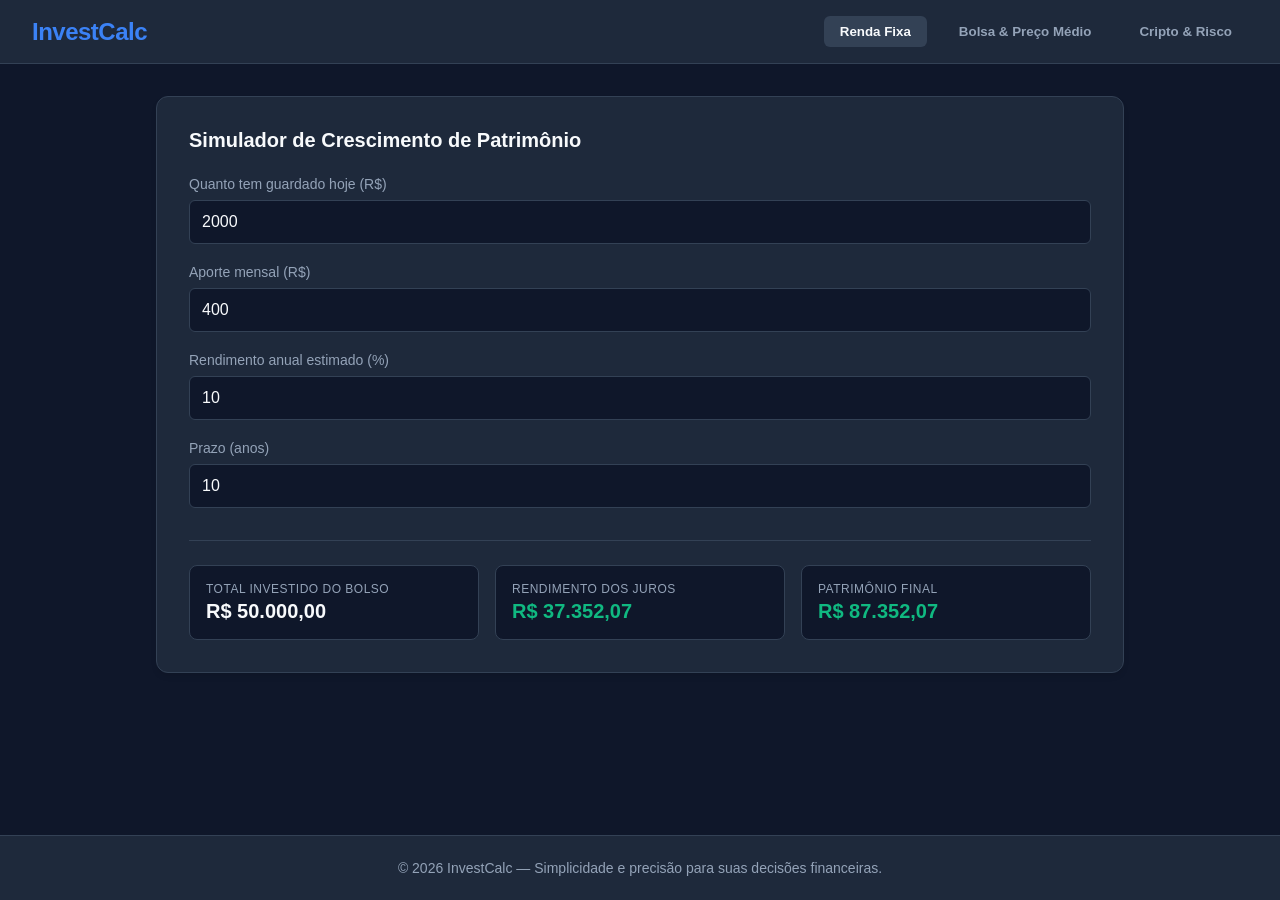
==== Index.html @ fbdaf6bd "Add initial HTML structure for InvestCalc" ====
<!DOCTYPE html>
<html lang="pt-BR">
<head>
    <meta charset="UTF-8">
    <meta name="viewport" content="width=device-width, initial-scale=1.0">
    <title>InvestCalc — Calculadoras para Investimentos, Bolsa e Cripto</title>
    <style>
        :root {
            --bg-color: #0f172a;
            --card-bg: #1e293b;
            --text-primary: #f8fafc;
            --text-secondary: #94a3b8;
            --accent: #3b82f6;
            --accent-hover: #2563eb;
            --success: #10b981;
            --border: #334155;
        }

        * {
            box-sizing: border-box;
            margin: 0;
            padding: 0;
            font-family: -apple-system, BlinkMacSystemFont, "Segoe UI", Roboto, Helvetica, Arial, sans-serif;
        }

        body {
            background-color: var(--bg-color);
            color: var(--text-primary);
            min-height: 100vh;
            display: flex;
            flex-direction: column;
        }

        header {
            background-color: var(--card-bg);
            border-bottom: 1px solid var(--border);
            padding: 1rem 2rem;
            display: flex;
            justify-content: space-between;
            align-items: center;
        }

        .logo {
            font-size: 1.5rem;
            font-weight: 700;
            color: var(--accent);
            letter-spacing: -0.5px;
        }

        nav {
            display: flex;
            gap: 1rem;
        }

        .tab-btn {
            background: transparent;
            border: none;
            color: var(--text-secondary);
            padding: 0.5rem 1rem;
            cursor: pointer;
            font-weight: 600;
            border-radius: 6px;
            transition: all 0.2s;
        }

        .tab-btn.active, .tab-btn:hover {
            color: var(--text-primary);
            background-color: var(--border);
        }

        main {
            max-width: 1000px;
            margin: 2rem auto;
            padding: 0 1rem;
            flex: 1;
            width: 100%;
        }

        .tab-content {
            display: none;
        }

        .tab-content.active {
            display: block;
        }

        .card {
            background-color: var(--card-bg);
            border: 1px solid var(--border);
            border-radius: 12px;
            padding: 2rem;
            box-shadow: 0 4px 6px -1px rgba(0, 0, 0, 0.1);
        }

        h2 {
            margin-bottom: 1.5rem;
            font-size: 1.25rem;
            color: var(--text-primary);
        }

        .form-group {
            margin-bottom: 1.25rem;
        }

        label {
            display: block;
            margin-bottom: 0.5rem;
            font-size: 0.875rem;
            color: var(--text-secondary);
        }

        input {
            width: 100%;
            padding: 0.75rem;
            background-color: var(--bg-color);
            border: 1px solid var(--border);
            border-radius: 6px;
            color: var(--text-primary);
            font-size: 1rem;
        }

        input:focus {
            outline: none;
            border-color: var(--accent);
        }

        .results-grid {
            display: grid;
            grid-template-columns: repeat(auto-fit, minmax(200px, 1fr));
            gap: 1rem;
            margin-top: 2rem;
            padding-top: 1.5rem;
            border-top: 1px solid var(--border);
        }

        .result-item {
            background-color: var(--bg-color);
            padding: 1rem;
            border-radius: 8px;
            border: 1px solid var(--border);
        }

        .result-label {
            font-size: 0.75rem;
            color: var(--text-secondary);
            text-transform: uppercase;
            letter-spacing: 0.5px;
        }

        .result-value {
            font-size: 1.25rem;
            font-weight: 700;
            margin-top: 0.25rem;
            color: var(--success);
        }

        footer {
            text-align: center;
            padding: 1.5rem;
            color: var(--text-secondary);
            font-size: 0.875rem;
            border-top: 1px solid var(--border);
            background-color: var(--card-bg);
        }
    </style>
</head>
<body>

    <header>
        <div class="logo">InvestCalc</div>
        <nav>
            <button class="tab-btn active" onclick="switchTab(event, 'renda-fixa')">Renda Fixa</button>
            <button class="tab-btn" onclick="switchTab(event, 'bolsa')">Bolsa & Preço Médio</button>
            <button class="tab-btn" onclick="switchTab(event, 'cripto')">Cripto & Risco</button>
        </nav>
    </header>

    <main>
        <!-- ABA 1: RENDA FIXA / JUROS COMPOSTOS -->
        <div id="renda-fixa" class="tab-content active">
            <div class="card">
                <h2>Simulador de Crescimento de Patrimônio</h2>
                
                <div class="form-group">
                    <label for="initial">Quanto tem guardado hoje (R$)</label>
                    <input type="number" id="initial" value="2000" oninput="calcularJuros()">
                </div>

                <div class="form-group">
                    <label for="monthly">Aporte mensal (R$)</label>
                    <input type="number" id="monthly" value="400" oninput="calcularJuros()">
                </div>

                <div class="form-group">
                    <label for="rate">Rendimento anual estimado (%)</label>
                    <input type="number" id="rate" value="10" step="0.5" oninput="calcularJuros()">
                </div>

                <div class="form-group">
                    <label for="years">Prazo (anos)</label>
                    <input type="number" id="years" value="10" oninput="calcularJuros()">
                </div>

                <div class="results-grid">
                    <div class="result-item">
                        <div class="result-label">Total Investido do Bolso</div>
                        <div class="result-value" id="res-investido" style="color: var(--text-primary);">R$ 0,00</div>
                    </div>
                    <div class="result-item">
                        <div class="result-label">Rendimento dos Juros</div>
                        <div class="result-value" id="res-juros">R$ 0,00</div>
                    </div>
                    <div class="result-item">
                        <div class="result-label">Patrimônio Final</div>
                        <div class="result-value" id="res-total">R$ 0,00</div>
                    </div>
                </div>
            </div>
        </div>

        <!-- ABA 2: BOLSA DE VALORES -->
        <div id="bolsa" class="tab-content">
            <div class="card">
                <h2>Calculadora de Preço Médio (B3)</h2>
                <p style="color: var(--text-secondary); margin-bottom: 1.5rem; font-size: 0.9rem;">
                    Insira sua posição atual e a nova compra para recalcular seu preço médio automaticamente.
                </p>
                <!-- Espaço para estruturar o motor de preço médio na próxima etapa -->
                <div style="text-align: center; padding: 2rem; color: var(--text-secondary);">
                    [Módulo de Preço Médio e DARF em construção]
                </div>
            </div>
        </div>

        <!-- ABA 3: CRIPTO -->
        <div id="cripto" class="tab-content">
            <div class="card">
                <h2>Gestão de Risco e Alvos (Cripto/Trade)</h2>
                <div style="text-align: center; padding: 2rem; color: var(--text-secondary);">
                    [Módulo de Stop Loss e Relação Risco x Retorno em construção]
                </div>
            </div>
        </div>
    </main>

    <footer>
        &copy; 2026 InvestCalc — Simplicidade e precisão para suas decisões financeiras.
    </footer>

    <script>
        // Função para alternar abas de forma limpa
        function switchTab(event, tabId) {
            document.querySelectorAll('.tab-content').forEach(el => el.classList.remove('active'));
            document.querySelectorAll('.tab-btn').forEach(el => el.classList.remove('active'));
            
            document.getElementById(tabId).classList.add('active');
            event.currentTarget.classList.add('active');
        }

        // Motor Matemático de Juros Compostos
        function calcularJuros() {
            const initial = parseFloat(document.getElementById('initial').value) || 0;
            const monthly = parseFloat(document.getElementById('monthly').value) || 0;
            const annualRate = parseFloat(document.getElementById('rate').value) || 0;
            const years = parseFloat(document.getElementById('years').value) || 0;

            const months = years * 12;
            const monthlyRate = (annualRate / 100) / 12;

            let total = 0;
            if (monthlyRate > 0) {
                total = initial * Math.pow(1 + monthlyRate, months) + 
                        monthly * ((Math.pow(1 + monthlyRate, months) - 1) / monthlyRate);
            } else {
                total = initial + (monthly * months);
            }

            const totalInvestido = initial + (monthly * months);
            const totalJuros = total - totalInvestido;

            // Formatação para Real Brasileiro (BRL)
            const formatter = new Intl.NumberFormat('pt-BR', { style: 'currency', currency: 'BRL' });

            document.getElementById('res-investido').innerText = formatter.format(totalInvestido);
            document.getElementById('res-juros').innerText = formatter.format(totalJuros);
            document.getElementById('res-total').innerText = formatter.format(total);
        }

        // Executa o cálculo ao carregar a página pela primeira vez
        window.onload = calcularJuros;
    </script>
</body>
</html>
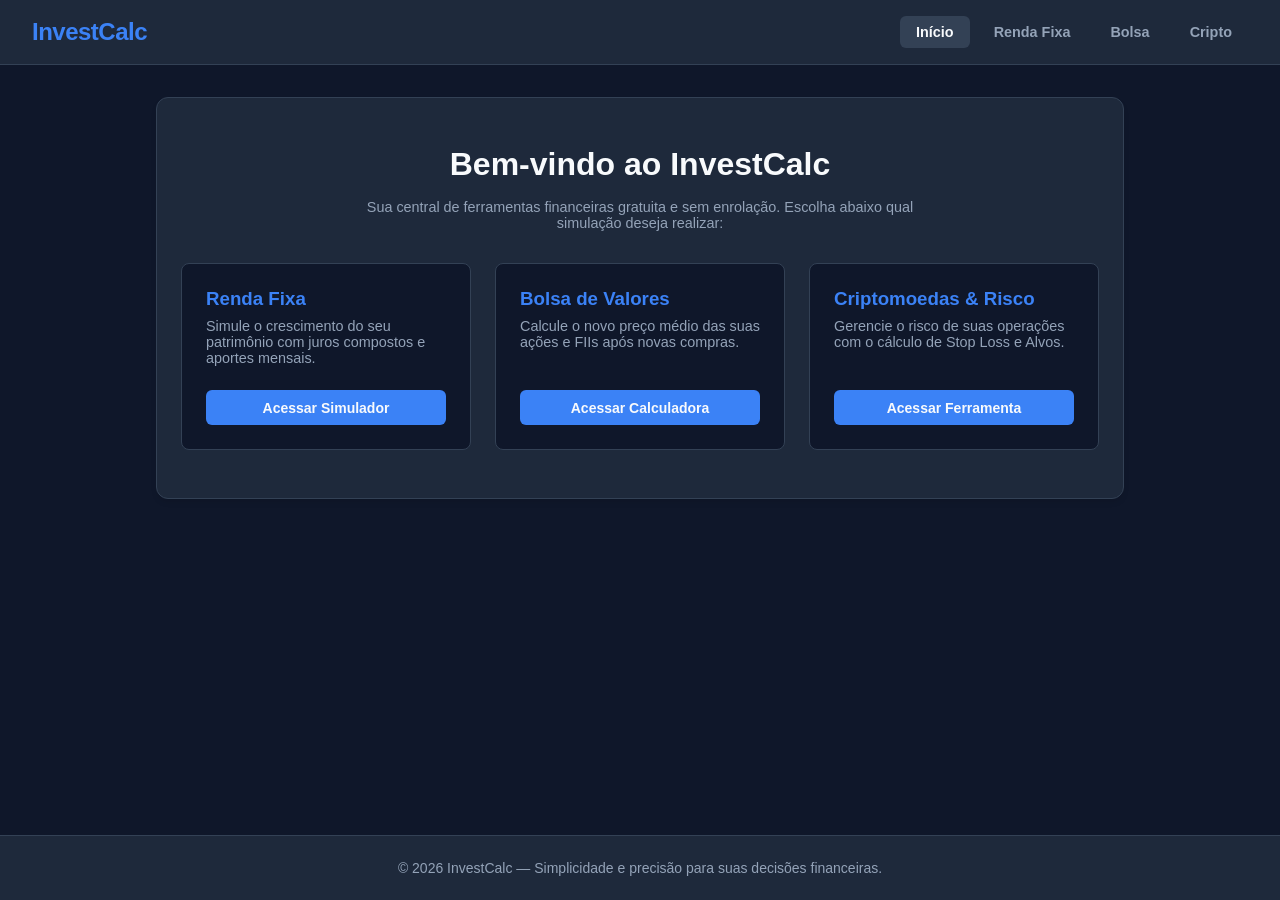
==== commit 859b70e5: "Revise Index.html with new title and layout Updated the title and improved the header navigation str" ====
--- a/Index.html
+++ b/Index.html
@@ -3,241 +3,51 @@
 <head>
     <meta charset="UTF-8">
     <meta name="viewport" content="width=device-width, initial-scale=1.0">
-    <title>InvestCalc — Calculadoras para Investimentos, Bolsa e Cripto</title>
-    <style>
-        :root {
-            --bg-color: #0f172a;
-            --card-bg: #1e293b;
-            --text-primary: #f8fafc;
-            --text-secondary: #94a3b8;
-            --accent: #3b82f6;
-            --accent-hover: #2563eb;
-            --success: #10b981;
-            --border: #334155;
-        }
-
-        * {
-            box-sizing: border-box;
-            margin: 0;
-            padding: 0;
-            font-family: -apple-system, BlinkMacSystemFont, "Segoe UI", Roboto, Helvetica, Arial, sans-serif;
-        }
-
-        body {
-            background-color: var(--bg-color);
-            color: var(--text-primary);
-            min-height: 100vh;
-            display: flex;
-            flex-direction: column;
-        }
-
-        header {
-            background-color: var(--card-bg);
-            border-bottom: 1px solid var(--border);
-            padding: 1rem 2rem;
-            display: flex;
-            justify-content: space-between;
-            align-items: center;
-        }
-
-        .logo {
-            font-size: 1.5rem;
-            font-weight: 700;
-            color: var(--accent);
-            letter-spacing: -0.5px;
-        }
-
-        nav {
-            display: flex;
-            gap: 1rem;
-        }
-
-        .tab-btn {
-            background: transparent;
-            border: none;
-            color: var(--text-secondary);
-            padding: 0.5rem 1rem;
-            cursor: pointer;
-            font-weight: 600;
-            border-radius: 6px;
-            transition: all 0.2s;
-        }
-
-        .tab-btn.active, .tab-btn:hover {
-            color: var(--text-primary);
-            background-color: var(--border);
-        }
-
-        main {
-            max-width: 1000px;
-            margin: 2rem auto;
-            padding: 0 1rem;
-            flex: 1;
-            width: 100%;
-        }
-
-        .tab-content {
-            display: none;
-        }
-
-        .tab-content.active {
-            display: block;
-        }
-
-        .card {
-            background-color: var(--card-bg);
-            border: 1px solid var(--border);
-            border-radius: 12px;
-            padding: 2rem;
-            box-shadow: 0 4px 6px -1px rgba(0, 0, 0, 0.1);
-        }
-
-        h2 {
-            margin-bottom: 1.5rem;
-            font-size: 1.25rem;
-            color: var(--text-primary);
-        }
-
-        .form-group {
-            margin-bottom: 1.25rem;
-        }
-
-        label {
-            display: block;
-            margin-bottom: 0.5rem;
-            font-size: 0.875rem;
-            color: var(--text-secondary);
-        }
-
-        input {
-            width: 100%;
-            padding: 0.75rem;
-            background-color: var(--bg-color);
-            border: 1px solid var(--border);
-            border-radius: 6px;
-            color: var(--text-primary);
-            font-size: 1rem;
-        }
-
-        input:focus {
-            outline: none;
-            border-color: var(--accent);
-        }
-
-        .results-grid {
-            display: grid;
-            grid-template-columns: repeat(auto-fit, minmax(200px, 1fr));
-            gap: 1rem;
-            margin-top: 2rem;
-            padding-top: 1.5rem;
-            border-top: 1px solid var(--border);
-        }
-
-        .result-item {
-            background-color: var(--bg-color);
-            padding: 1rem;
-            border-radius: 8px;
-            border: 1px solid var(--border);
-        }
-
-        .result-label {
-            font-size: 0.75rem;
-            color: var(--text-secondary);
-            text-transform: uppercase;
-            letter-spacing: 0.5px;
-        }
-
-        .result-value {
-            font-size: 1.25rem;
-            font-weight: 700;
-            margin-top: 0.25rem;
-            color: var(--success);
-        }
-
-        footer {
-            text-align: center;
-            padding: 1.5rem;
-            color: var(--text-secondary);
-            font-size: 0.875rem;
-            border-top: 1px solid var(--border);
-            background-color: var(--card-bg);
-        }
-    </style>
+    <title>InvestCalc — Central de Calculadoras para Investimentos</title>
+    <link rel="stylesheet" href="css/style.css">
 </head>
 <body>
 
     <header>
-        <div class="logo">InvestCalc</div>
+        <a href="index.html" class="logo">InvestCalc</a>
         <nav>
-            <button class="tab-btn active" onclick="switchTab(event, 'renda-fixa')">Renda Fixa</button>
-            <button class="tab-btn" onclick="switchTab(event, 'bolsa')">Bolsa & Preço Médio</button>
-            <button class="tab-btn" onclick="switchTab(event, 'cripto')">Cripto & Risco</button>
+            <a href="index.html" class="tab-btn active">Início</a>
+            <a href="renda-fixa.html" class="tab-btn">Renda Fixa</a>
+            <a href="bolsa.html" class="tab-btn">Bolsa</a>
+            <a href="cripto.html" class="tab-btn">Cripto</a>
         </nav>
     </header>
 
     <main>
-        <!-- ABA 1: RENDA FIXA / JUROS COMPOSTOS -->
-        <div id="renda-fixa" class="tab-content active">
-            <div class="card">
-                <h2>Simulador de Crescimento de Patrimônio</h2>
-                
-                <div class="form-group">
-                    <label for="initial">Quanto tem guardado hoje (R$)</label>
-                    <input type="number" id="initial" value="2000" oninput="calcularJuros()">
+        <div class="card" style="text-align: center; padding: 3rem 1.5rem;">
+            <h1 style="font-size: 2rem; margin-bottom: 1rem;">Bem-vindo ao InvestCalc</h1>
+            <p class="subtitle" style="max-width: 600px; margin: 0 auto 2rem auto;">
+                Sua central de ferramentas financeiras gratuita e sem enrolação. Escolha abaixo qual simulação deseja realizar:
+            </p>
+
+            <div class="hub-grid">
+                <div class="hub-card">
+                    <div>
+                        <h3 style="color: var(--accent); margin-bottom: 0.5rem;">Renda Fixa</h3>
+                        <p class="subtitle">Simule o crescimento do seu patrimônio com juros compostos e aportes mensais.</p>
+                    </div>
+                    <a href="renda-fixa.html" class="btn-primary">Acessar Simulador</a>
                 </div>
 
-                <div class="form-group">
-                    <label for="monthly">Aporte mensal (R$)</label>
-                    <input type="number" id="monthly" value="400" oninput="calcularJuros()">
+                <div class="hub-card">
+                    <div>
+                        <h3 style="color: var(--accent); margin-bottom: 0.5rem;">Bolsa de Valores</h3>
+                        <p class="subtitle">Calcule o novo preço médio das suas ações e FIIs após novas compras.</p>
+                    </div>
+                    <a href="bolsa.html" class="btn-primary">Acessar Calculadora</a>
                 </div>
 
-                <div class="form-group">
-                    <label for="rate">Rendimento anual estimado (%)</label>
-                    <input type="number" id="rate" value="10" step="0.5" oninput="calcularJuros()">
-                </div>
-
-                <div class="form-group">
-                    <label for="years">Prazo (anos)</label>
-                    <input type="number" id="years" value="10" oninput="calcularJuros()">
-                </div>
-
-                <div class="results-grid">
-                    <div class="result-item">
-                        <div class="result-label">Total Investido do Bolso</div>
-                        <div class="result-value" id="res-investido" style="color: var(--text-primary);">R$ 0,00</div>
+                <div class="hub-card">
+                    <div>
+                        <h3 style="color: var(--accent); margin-bottom: 0.5rem;">Criptomoedas & Risco</h3>
+                        <p class="subtitle">Gerencie o risco de suas operações com o cálculo de Stop Loss e Alvos.</p>
                     </div>
-                    <div class="result-item">
-                        <div class="result-label">Rendimento dos Juros</div>
-                        <div class="result-value" id="res-juros">R$ 0,00</div>
-                    </div>
-                    <div class="result-item">
-                        <div class="result-label">Patrimônio Final</div>
-                        <div class="result-value" id="res-total">R$ 0,00</div>
-                    </div>
-                </div>
-            </div>
-        </div>
-
-        <!-- ABA 2: BOLSA DE VALORES -->
-        <div id="bolsa" class="tab-content">
-            <div class="card">
-                <h2>Calculadora de Preço Médio (B3)</h2>
-                <p style="color: var(--text-secondary); margin-bottom: 1.5rem; font-size: 0.9rem;">
-                    Insira sua posição atual e a nova compra para recalcular seu preço médio automaticamente.
-                </p>
-                <!-- Espaço para estruturar o motor de preço médio na próxima etapa -->
-                <div style="text-align: center; padding: 2rem; color: var(--text-secondary);">
-                    [Módulo de Preço Médio e DARF em construção]
-                </div>
-            </div>
-        </div>
-
-        <!-- ABA 3: CRIPTO -->
-        <div id="cripto" class="tab-content">
-            <div class="card">
-                <h2>Gestão de Risco e Alvos (Cripto/Trade)</h2>
-                <div style="text-align: center; padding: 2rem; color: var(--text-secondary);">
-                    [Módulo de Stop Loss e Relação Risco x Retorno em construção]
+                    <a href="cripto.html" class="btn-primary">Acessar Ferramenta</a>
                 </div>
             </div>
         </div>
@@ -247,47 +57,5 @@
         &copy; 2026 InvestCalc — Simplicidade e precisão para suas decisões financeiras.
     </footer>
 
-    <script>
-        // Função para alternar abas de forma limpa
-        function switchTab(event, tabId) {
-            document.querySelectorAll('.tab-content').forEach(el => el.classList.remove('active'));
-            document.querySelectorAll('.tab-btn').forEach(el => el.classList.remove('active'));
-            
-            document.getElementById(tabId).classList.add('active');
-            event.currentTarget.classList.add('active');
-        }
-
-        // Motor Matemático de Juros Compostos
-        function calcularJuros() {
-            const initial = parseFloat(document.getElementById('initial').value) || 0;
-            const monthly = parseFloat(document.getElementById('monthly').value) || 0;
-            const annualRate = parseFloat(document.getElementById('rate').value) || 0;
-            const years = parseFloat(document.getElementById('years').value) || 0;
-
-            const months = years * 12;
-            const monthlyRate = (annualRate / 100) / 12;
-
-            let total = 0;
-            if (monthlyRate > 0) {
-                total = initial * Math.pow(1 + monthlyRate, months) + 
-                        monthly * ((Math.pow(1 + monthlyRate, months) - 1) / monthlyRate);
-            } else {
-                total = initial + (monthly * months);
-            }
-
-            const totalInvestido = initial + (monthly * months);
-            const totalJuros = total - totalInvestido;
-
-            // Formatação para Real Brasileiro (BRL)
-            const formatter = new Intl.NumberFormat('pt-BR', { style: 'currency', currency: 'BRL' });
-
-            document.getElementById('res-investido').innerText = formatter.format(totalInvestido);
-            document.getElementById('res-juros').innerText = formatter.format(totalJuros);
-            document.getElementById('res-total').innerText = formatter.format(total);
-        }
-
-        // Executa o cálculo ao carregar a página pela primeira vez
-        window.onload = calcularJuros;
-    </script>
 </body>
 </html>
--- a/css/style.css
+++ b/css/style.css
@@ -0,0 +1,208 @@
+:root {
+    --bg-color: #0f172a;
+    --card-bg: #1e293b;
+    --text-primary: #f8fafc;
+    --text-secondary: #94a3b8;
+    --accent: #3b82f6;
+    --accent-hover: #2563eb;
+    --success: #10b981;
+    --danger: #ef4444;
+    --warning: #f59e0b;
+    --border: #334155;
+}
+
+* {
+    box-sizing: border-box;
+    margin: 0;
+    padding: 0;
+    font-family: -apple-system, BlinkMacSystemFont, "Segoe UI", Roboto, Helvetica, Arial, sans-serif;
+}
+
+body {
+    background-color: var(--bg-color);
+    color: var(--text-primary);
+    min-height: 100vh;
+    display: flex;
+    flex-direction: column;
+}
+
+header {
+    background-color: var(--card-bg);
+    border-bottom: 1px solid var(--border);
+    padding: 1rem 2rem;
+    display: flex;
+    justify-content: space-between;
+    align-items: center;
+    flex-wrap: wrap;
+    gap: 1rem;
+}
+
+.logo {
+    font-size: 1.5rem;
+    font-weight: 700;
+    color: var(--accent);
+    letter-spacing: -0.5px;
+    text-decoration: none;
+}
+
+nav {
+    display: flex;
+    gap: 0.5rem;
+    flex-wrap: wrap;
+}
+
+.tab-btn {
+    background: transparent;
+    border: none;
+    color: var(--text-secondary);
+    padding: 0.5rem 1rem;
+    cursor: pointer;
+    font-weight: 600;
+    border-radius: 6px;
+    transition: all 0.2s;
+    text-decoration: none;
+    font-size: 0.9rem;
+}
+
+.tab-btn.active, .tab-btn:hover {
+    color: var(--text-primary);
+    background-color: var(--border);
+}
+
+main {
+    max-width: 1000px;
+    margin: 2rem auto;
+    padding: 0 1rem;
+    flex: 1;
+    width: 100%;
+}
+
+.card {
+    background-color: var(--card-bg);
+    border: 1px solid var(--border);
+    border-radius: 12px;
+    padding: 2rem;
+    box-shadow: 0 4px 6px -1px rgba(0, 0, 0, 0.1);
+}
+
+h1, h2 {
+    margin-bottom: 0.5rem;
+    color: var(--text-primary);
+}
+
+h2 { font-size: 1.25rem; }
+
+.subtitle {
+    color: var(--text-secondary);
+    margin-bottom: 1.5rem;
+    font-size: 0.9rem;
+}
+
+.form-grid {
+    display: grid;
+    grid-template-columns: repeat(auto-fit, minmax(220px, 1fr));
+    gap: 1rem;
+    margin-bottom: 1.25rem;
+}
+
+.form-group { margin-bottom: 1rem; }
+
+label {
+    display: block;
+    margin-bottom: 0.5rem;
+    font-size: 0.875rem;
+    color: var(--text-secondary);
+}
+
+input {
+    width: 100%;
+    padding: 0.75rem;
+    background-color: var(--bg-color);
+    border: 1px solid var(--border);
+    border-radius: 6px;
+    color: var(--text-primary);
+    font-size: 1rem;
+}
+
+input:focus {
+    outline: none;
+    border-color: var(--accent);
+}
+
+.results-grid {
+    display: grid;
+    grid-template-columns: repeat(auto-fit, minmax(200px, 1fr));
+    gap: 1rem;
+    margin-top: 2rem;
+    padding-top: 1.5rem;
+    border-top: 1px solid var(--border);
+}
+
+.result-item {
+    background-color: var(--bg-color);
+    padding: 1rem;
+    border-radius: 8px;
+    border: 1px solid var(--border);
+}
+
+.result-label {
+    font-size: 0.75rem;
+    color: var(--text-secondary);
+    text-transform: uppercase;
+    letter-spacing: 0.5px;
+}
+
+.result-value {
+    font-size: 1.25rem;
+    font-weight: 700;
+    margin-top: 0.25rem;
+    color: var(--success);
+}
+
+.result-sub {
+    font-size: 0.8rem;
+    margin-top: 0.25rem;
+    color: var(--text-secondary);
+}
+
+.hub-grid {
+    display: grid;
+    grid-template-columns: repeat(auto-fit, minmax(250px, 1fr));
+    gap: 1.5rem;
+    margin-top: 2rem;
+    text-align: left;
+}
+
+.hub-card {
+    background-color: var(--bg-color);
+    border: 1px solid var(--border);
+    padding: 1.5rem;
+    border-radius: 8px;
+    display: flex;
+    flex-direction: column;
+    justify-content: space-between;
+}
+
+.btn-primary {
+    color: var(--text-primary);
+    background-color: var(--accent);
+    padding: 0.6rem 1rem;
+    border-radius: 6px;
+    text-decoration: none;
+    font-size: 0.875rem;
+    font-weight: 600;
+    display: inline-block;
+    text-align: center;
+    transition: background-color 0.2s;
+}
+
+.btn-primary:hover { background-color: var(--accent-hover); }
+
+footer {
+    text-align: center;
+    padding: 1.5rem;
+    color: var(--text-secondary);
+    font-size: 0.875rem;
+    border-top: 1px solid var(--border);
+    background-color: var(--card-bg);
+}
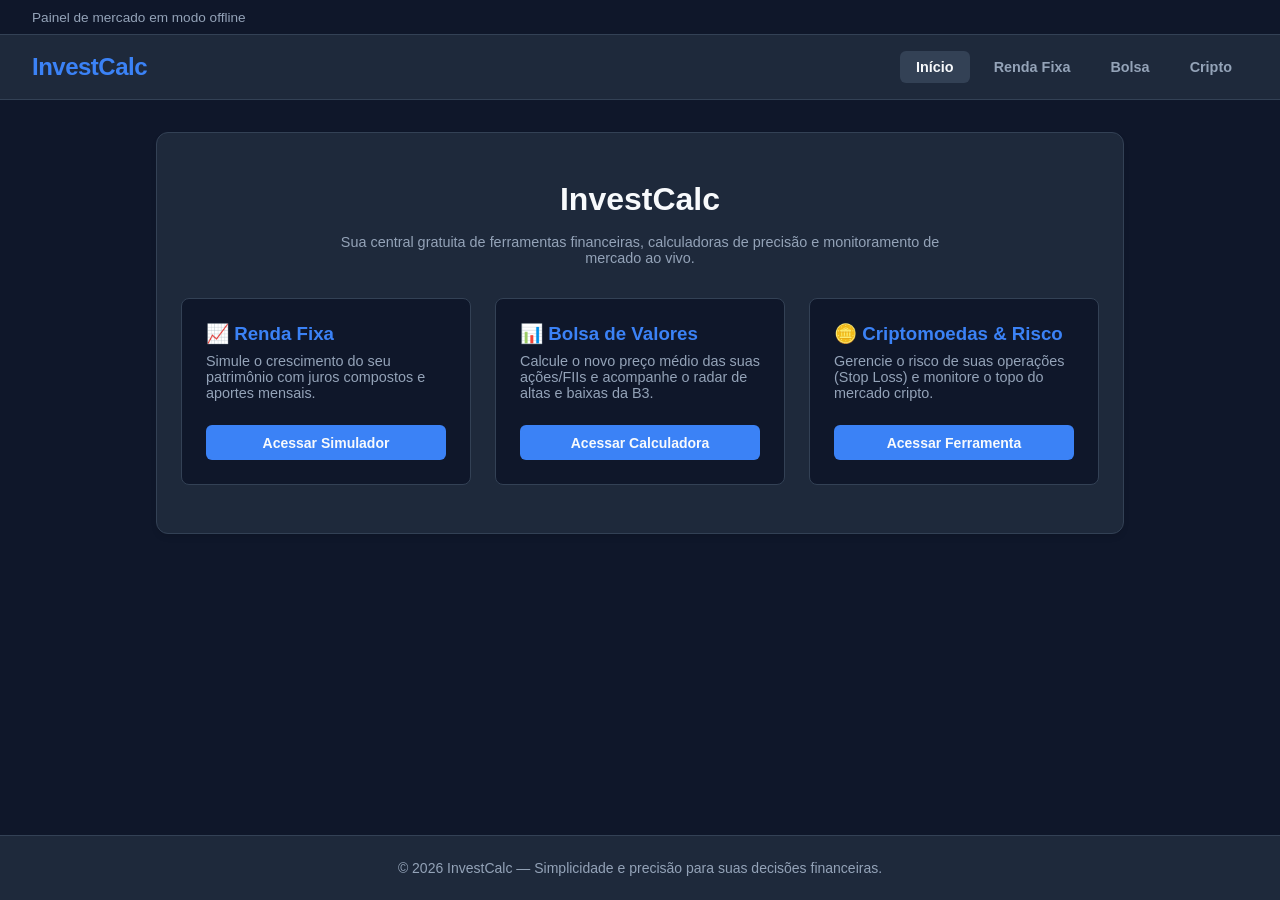
==== commit 4e62e2f1: "Update Index.html with new title and ticker bar Updated the title and enhanced the content of the ma" ====
--- a/Index.html
+++ b/Index.html
@@ -3,10 +3,40 @@
 <head>
     <meta charset="UTF-8">
     <meta name="viewport" content="width=device-width, initial-scale=1.0">
-    <title>InvestCalc — Central de Calculadoras para Investimentos</title>
+    <title>InvestCalc — Central de Calculadoras e Mercado</title>
     <link rel="stylesheet" href="css/style.css">
+    <style>
+        /* Estilo da barra de cotações no topo */
+        .ticker-bar {
+            background-color: var(--bg-color);
+            border-bottom: 1px solid var(--border);
+            padding: 0.6rem 2rem;
+            display: flex;
+            gap: 2rem;
+            overflow-x: auto;
+            white-space: nowrap;
+            font-size: 0.85rem;
+            color: var(--text-secondary);
+        }
+        .ticker-item {
+            display: flex;
+            gap: 0.5rem;
+            align-items: center;
+        }
+        .ticker-value {
+            font-weight: 600;
+            color: var(--text-primary);
+        }
+        .ticker-up { color: var(--success); font-weight: 600; }
+        .ticker-down { color: var(--danger); font-weight: 600; }
+    </style>
 </head>
 <body>
+
+    <!-- Faixa de Cotações Rápidas ao Vivo -->
+    <div class="ticker-bar" id="ticker-bar">
+        <div class="ticker-item"><span>Carregando mercado...</span></div>
+    </div>
 
     <header>
         <a href="index.html" class="logo">InvestCalc</a>
@@ -20,32 +50,35 @@
 
     <main>
         <div class="card" style="text-align: center; padding: 3rem 1.5rem;">
-            <h1 style="font-size: 2rem; margin-bottom: 1rem;">Bem-vindo ao InvestCalc</h1>
+            <h1 style="font-size: 2rem; margin-bottom: 1rem;">InvestCalc</h1>
             <p class="subtitle" style="max-width: 600px; margin: 0 auto 2rem auto;">
-                Sua central de ferramentas financeiras gratuita e sem enrolação. Escolha abaixo qual simulação deseja realizar:
+                Sua central gratuita de ferramentas financeiras, calculadoras de precisão e monitoramento de mercado ao vivo.
             </p>
 
             <div class="hub-grid">
+                <!-- Card Renda Fixa -->
                 <div class="hub-card">
                     <div>
-                        <h3 style="color: var(--accent); margin-bottom: 0.5rem;">Renda Fixa</h3>
+                        <h3 style="color: var(--accent); margin-bottom: 0.5rem;">📈 Renda Fixa</h3>
                         <p class="subtitle">Simule o crescimento do seu patrimônio com juros compostos e aportes mensais.</p>
                     </div>
                     <a href="renda-fixa.html" class="btn-primary">Acessar Simulador</a>
                 </div>
 
+                <!-- Card Bolsa -->
                 <div class="hub-card">
                     <div>
-                        <h3 style="color: var(--accent); margin-bottom: 0.5rem;">Bolsa de Valores</h3>
-                        <p class="subtitle">Calcule o novo preço médio das suas ações e FIIs após novas compras.</p>
+                        <h3 style="color: var(--accent); margin-bottom: 0.5rem;">📊 Bolsa de Valores</h3>
+                        <p class="subtitle">Calcule o novo preço médio das suas ações/FIIs e acompanhe o radar de altas e baixas da B3.</p>
                     </div>
                     <a href="bolsa.html" class="btn-primary">Acessar Calculadora</a>
                 </div>
 
+                <!-- Card Cripto -->
                 <div class="hub-card">
                     <div>
-                        <h3 style="color: var(--accent); margin-bottom: 0.5rem;">Criptomoedas & Risco</h3>
-                        <p class="subtitle">Gerencie o risco de suas operações com o cálculo de Stop Loss e Alvos.</p>
+                        <h3 style="color: var(--accent); margin-bottom: 0.5rem;">🪙 Criptomoedas & Risco</h3>
+                        <p class="subtitle">Gerencie o risco de suas operações (Stop Loss) e monitore o topo do mercado cripto.</p>
                     </div>
                     <a href="cripto.html" class="btn-primary">Acessar Ferramenta</a>
                 </div>
@@ -57,5 +90,41 @@
         &copy; 2026 InvestCalc — Simplicidade e precisão para suas decisões financeiras.
     </footer>
 
+    <script>
+        // Função para buscar cotações rápidas e exibir na barra do topo
+        async function carregarTickerGlobal() {
+            const tickerBar = document.getElementById('ticker-bar');
+            try {
+                // Pega cotação do Dólar, Bitcoin e Ethereum via CoinGecko
+                const response = await fetch('https://api.coingecko.com/api/v3/coins/markets?vs_currency=brl&ids=bitcoin,ethereum,tether&order=market_cap_desc');
+                const data = await response.json();
+
+                let html = '';
+                data.forEach(coin => {
+                    const var24h = coin.price_change_percentage_24h || 0;
+                    const classeVar = var24h >= 0 ? 'ticker-up' : 'ticker-down';
+                    const sinal = var24h >= 0 ? '+' : '';
+                    
+                    html += `
+                        <div class="ticker-item">
+                            <span>${coin.name}:</span>
+                            <span class="ticker-value">R$ ${coin.current_price.toLocaleString('pt-BR', {minimumFractionDigits: 2})}</span>
+                            <span class="${classeVar}">(${sinal}${var24h.toFixed(2)}%)</span>
+                        </div>
+                    `;
+                });
+
+                tickerBar.innerHTML = html;
+            } catch (error) {
+                tickerBar.innerHTML = `<div class="ticker-item"><span>Painel de mercado em modo offline</span></div>`;
+            }
+        }
+
+        window.onload = function() {
+            carregarTickerGlobal();
+            // Atualiza o ticker a cada 2 minutos
+            setInterval(carregarTickerGlobal, 120000);
+        };
+    </script>
 </body>
 </html>
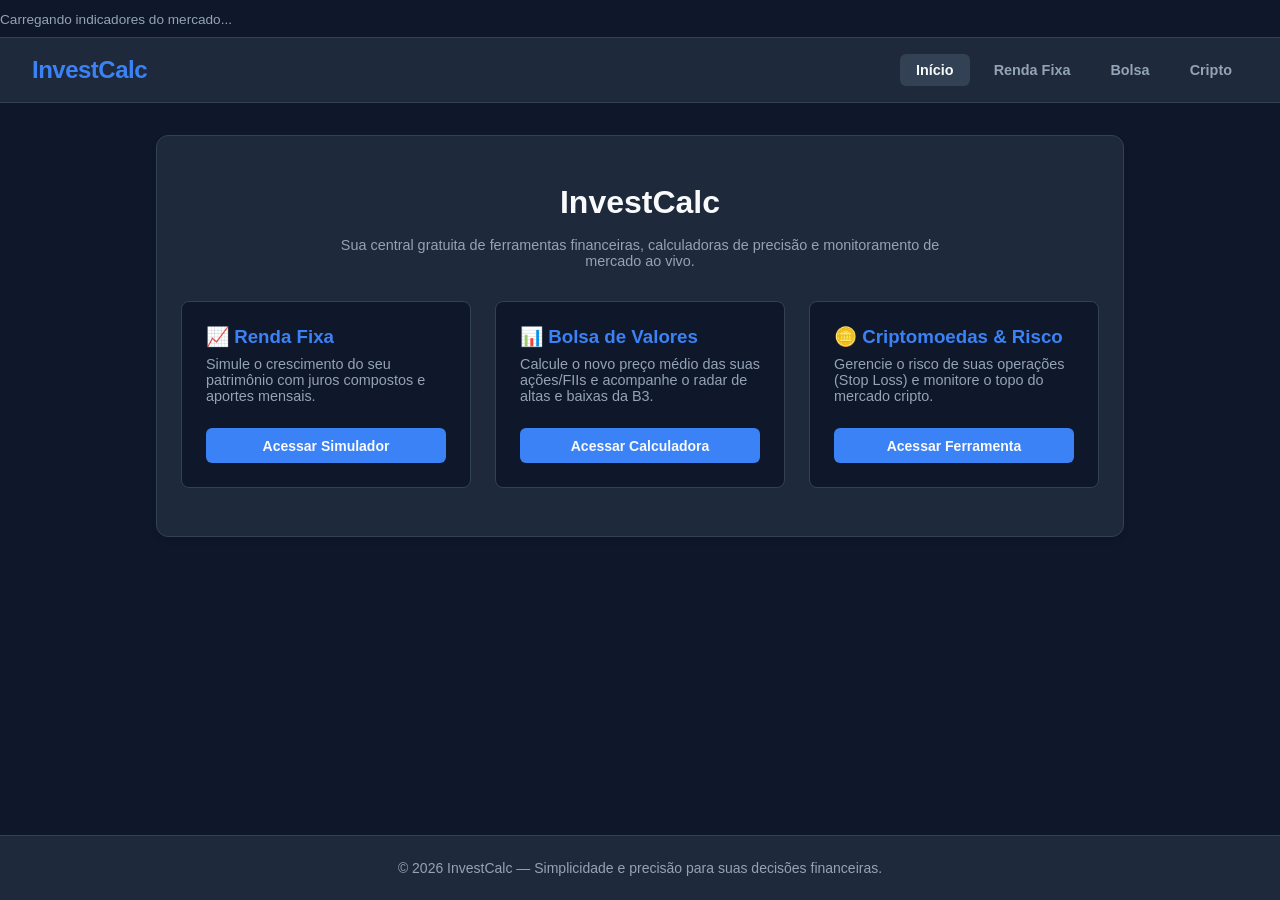
==== commit f44ba4da: "Add ticker container and scrolling functionality" ====
--- a/Index.html
+++ b/Index.html
@@ -29,13 +29,63 @@
         }
         .ticker-up { color: var(--success); font-weight: 600; }
         .ticker-down { color: var(--danger); font-weight: 600; }
+   /* Barra de Cotações Deslizante (Ticker) */
+.ticker-container {
+    background-color: var(--bg-color);
+    border-bottom: 1px solid var(--border);
+    padding: 0.6rem 0;
+    overflow: hidden;
+    white-space: nowrap;
+    position: relative;
+    width: 100%;
+}
+
+.ticker-track {
+    display: inline-flex;
+    gap: 3rem;
+    animation: scrollTicker 30s linear infinite;
+}
+
+/* Pausa a rolagem quando o mouse está em cima para facilitar a leitura */
+.ticker-container:hover .ticker-track {
+    animation-play-state: paused;
+}
+
+@keyframes scrollTicker {
+    0% {
+        transform: translateX(0);
+    }
+    100% {
+        transform: translateX(-50%);
+    }
+}
+
+.ticker-item {
+    display: inline-flex;
+    gap: 0.5rem;
+    align-items: center;
+    font-size: 0.85rem;
+    color: var(--text-secondary);
+}
+
+.ticker-value {
+    font-weight: 600;
+    color: var(--text-primary);
+}
+
+.ticker-up { color: var(--success); font-weight: 600; }
+.ticker-down { color: var(--danger); font-weight: 600; }
+            
     </style>
 </head>
 <body>
 
-    <!-- Faixa de Cotações Rápidas ao Vivo -->
-    <div class="ticker-bar" id="ticker-bar">
-        <div class="ticker-item"><span>Carregando mercado...</span></div>
+        <!-- Faixa de Cotações Deslizante ao Vivo -->
+    <div class="ticker-container">
+        <div class="ticker-track" id="ticker-track">
+            <!-- Os itens serão duplicados via JavaScript para criar o looping infinito perfeito -->
+            <div class="ticker-item"><span>Carregando indicadores do mercado...</span></div>
+        </div>
     </div>
 
     <header>
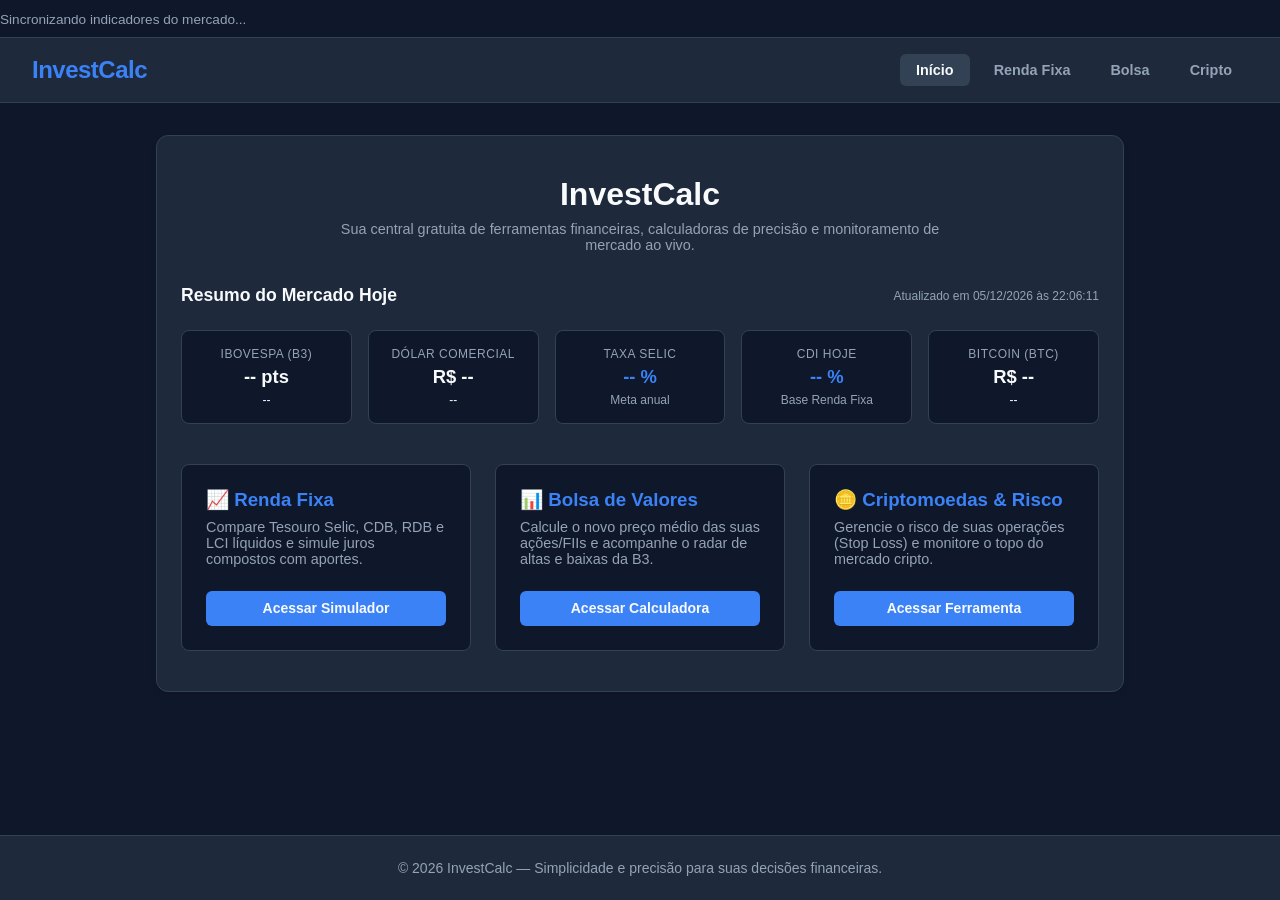
==== commit 3a9e6a58: "Refactor ticker and market summary sections in HTML" ====
--- a/Index.html
+++ b/Index.html
@@ -6,85 +6,85 @@
     <title>InvestCalc — Central de Calculadoras e Mercado</title>
     <link rel="stylesheet" href="css/style.css">
     <style>
-        /* Estilo da barra de cotações no topo */
-        .ticker-bar {
+        /* 1. Barra de Cotações Deslizante (Ticker Infinito) */
+        .ticker-container {
             background-color: var(--bg-color);
             border-bottom: 1px solid var(--border);
-            padding: 0.6rem 2rem;
-            display: flex;
-            gap: 2rem;
-            overflow-x: auto;
+            padding: 0.6rem 0;
+            overflow: hidden;
             white-space: nowrap;
+            position: relative;
+            width: 100%;
+        }
+
+        .ticker-track {
+            display: inline-flex;
+            gap: 3rem;
+            animation: scrollTicker 35s linear infinite;
+        }
+
+        .ticker-container:hover .ticker-track {
+            animation-play-state: paused;
+        }
+
+        @keyframes scrollTicker {
+            0% { transform: translateX(0); }
+            100% { transform: translateX(-50%); }
+        }
+
+        .ticker-item {
+            display: inline-flex;
+            gap: 0.5rem;
+            align-items: center;
             font-size: 0.85rem;
             color: var(--text-secondary);
         }
-        .ticker-item {
-            display: flex;
-            gap: 0.5rem;
-            align-items: center;
-        }
+
         .ticker-value {
             font-weight: 600;
             color: var(--text-primary);
         }
+
         .ticker-up { color: var(--success); font-weight: 600; }
         .ticker-down { color: var(--danger); font-weight: 600; }
-   /* Barra de Cotações Deslizante (Ticker) */
-.ticker-container {
-    background-color: var(--bg-color);
-    border-bottom: 1px solid var(--border);
-    padding: 0.6rem 0;
-    overflow: hidden;
-    white-space: nowrap;
-    position: relative;
-    width: 100%;
-}
-
-.ticker-track {
-    display: inline-flex;
-    gap: 3rem;
-    animation: scrollTicker 30s linear infinite;
-}
-
-/* Pausa a rolagem quando o mouse está em cima para facilitar a leitura */
-.ticker-container:hover .ticker-track {
-    animation-play-state: paused;
-}
-
-@keyframes scrollTicker {
-    0% {
-        transform: translateX(0);
-    }
-    100% {
-        transform: translateX(-50%);
-    }
-}
-
-.ticker-item {
-    display: inline-flex;
-    gap: 0.5rem;
-    align-items: center;
-    font-size: 0.85rem;
-    color: var(--text-secondary);
-}
-
-.ticker-value {
-    font-weight: 600;
-    color: var(--text-primary);
-}
-
-.ticker-up { color: var(--success); font-weight: 600; }
-.ticker-down { color: var(--danger); font-weight: 600; }
-            
+
+        /* 2. Grid do Resumo de Mercado */
+        .resumo-grid {
+            display: grid;
+            grid-template-columns: repeat(auto-fit, minmax(160px, 1fr));
+            gap: 1rem;
+            margin: 1.5rem 0 2.5rem 0;
+            text-align: center;
+        }
+        .resumo-card {
+            background-color: var(--bg-color);
+            border: 1px solid var(--border);
+            border-radius: 8px;
+            padding: 1rem;
+        }
+        .resumo-label {
+            font-size: 0.75rem;
+            color: var(--text-secondary);
+            text-transform: uppercase;
+            letter-spacing: 0.5px;
+        }
+        .resumo-val {
+            font-size: 1.15rem;
+            font-weight: 700;
+            color: var(--text-primary);
+            margin: 0.3rem 0;
+        }
+        .resumo-sub {
+            font-size: 0.75rem;
+        }
     </style>
 </head>
 <body>
 
-        <!-- Faixa de Cotações Deslizante ao Vivo -->
+    <!-- 1. Faixa de Cotações Deslizante no Topo -->
     <div class="ticker-container">
         <div class="ticker-track" id="ticker-track">
-            <!-- Os itens serão duplicados via JavaScript para criar o looping infinito perfeito -->
-            <div class="ticker-item"><span>Carregando indicadores do mercado...</span></div>
+            <div class="ticker-item"><span>Sincronizando indicadores do mercado...</span></div>
         </div>
     </div>
 
@@ -99,23 +99,58 @@
     </header>
 
     <main>
-        <div class="card" style="text-align: center; padding: 3rem 1.5rem;">
-            <h1 style="font-size: 2rem; margin-bottom: 1rem;">InvestCalc</h1>
-            <p class="subtitle" style="max-width: 600px; margin: 0 auto 2rem auto;">
+        <div class="card" style="text-align: center; padding: 2.5rem 1.5rem;">
+            <h1 style="font-size: 2rem; margin-bottom: 0.5rem;">InvestCalc</h1>
+            <p class="subtitle" style="max-width: 600px; margin: 0 auto 1.5rem auto;">
                 Sua central gratuita de ferramentas financeiras, calculadoras de precisão e monitoramento de mercado ao vivo.
             </p>
 
-            <div class="hub-grid">
-                <!-- Card Renda Fixa -->
+            <!-- 2. Resumo Geral de Mercado -->
+            <div style="text-align: left; margin-top: 2rem;">
+                <div style="display: flex; justify-content: space-between; align-items: center; margin-bottom: 0.5rem; flex-wrap: wrap; gap: 0.5rem;">
+                    <h2 style="font-size: 1.1rem; margin: 0;">Resumo do Mercado Hoje</h2>
+                    <span id="status-home" style="font-size: 0.75rem; color: var(--text-secondary);">Atualizando...</span>
+                </div>
+
+                <div class="resumo-grid">
+                    <div class="resumo-card">
+                        <div class="resumo-label">Ibovespa (B3)</div>
+                        <div class="resumo-val" id="card-ibov">-- pts</div>
+                        <div class="resumo-sub" id="card-ibov-var">--</div>
+                    </div>
+                    <div class="resumo-card">
+                        <div class="resumo-label">Dólar Comercial</div>
+                        <div class="resumo-val" id="card-dolar">R$ --</div>
+                        <div class="resumo-sub" id="card-dolar-var">--</div>
+                    </div>
+                    <div class="resumo-card">
+                        <div class="resumo-label">Taxa Selic</div>
+                        <div class="resumo-val" id="card-selic" style="color: var(--accent);">-- %</div>
+                        <div class="resumo-sub" style="color: var(--text-secondary);">Meta anual</div>
+                    </div>
+                    <div class="resumo-card">
+                        <div class="resumo-label">CDI Hoje</div>
+                        <div class="resumo-val" id="card-cdi" style="color: var(--accent);">-- %</div>
+                        <div class="resumo-sub" style="color: var(--text-secondary);">Base Renda Fixa</div>
+                    </div>
+                    <div class="resumo-card">
+                        <div class="resumo-label">Bitcoin (BTC)</div>
+                        <div class="resumo-val" id="card-btc">R$ --</div>
+                        <div class="resumo-sub" id="card-btc-var">--</div>
+                    </div>
+                </div>
+            </div>
+
+            <!-- 3. Cards de Acesso Rápido às Ferramentas -->
+            <div class="hub-grid" style="margin-top: 1.5rem;">
                 <div class="hub-card">
                     <div>
                         <h3 style="color: var(--accent); margin-bottom: 0.5rem;">📈 Renda Fixa</h3>
-                        <p class="subtitle">Simule o crescimento do seu patrimônio com juros compostos e aportes mensais.</p>
+                        <p class="subtitle">Compare Tesouro Selic, CDB, RDB e LCI líquidos e simule juros compostos com aportes.</p>
                     </div>
                     <a href="renda-fixa.html" class="btn-primary">Acessar Simulador</a>
                 </div>
 
-                <!-- Card Bolsa -->
                 <div class="hub-card">
                     <div>
                         <h3 style="color: var(--accent); margin-bottom: 0.5rem;">📊 Bolsa de Valores</h3>
@@ -124,7 +159,6 @@
                     <a href="bolsa.html" class="btn-primary">Acessar Calculadora</a>
                 </div>
 
-                <!-- Card Cripto -->
                 <div class="hub-card">
                     <div>
                         <h3 style="color: var(--accent); margin-bottom: 0.5rem;">🪙 Criptomoedas & Risco</h3>
@@ -141,39 +175,94 @@
     </footer>
 
     <script>
-        // Função para buscar cotações rápidas e exibir na barra do topo
-        async function carregarTickerGlobal() {
-            const tickerBar = document.getElementById('ticker-bar');
-            try {
-                // Pega cotação do Dólar, Bitcoin e Ethereum via CoinGecko
-                const response = await fetch('https://api.coingecko.com/api/v3/coins/markets?vs_currency=brl&ids=bitcoin,ethereum,tether&order=market_cap_desc');
-                const data = await response.json();
-
-                let html = '';
-                data.forEach(coin => {
-                    const var24h = coin.price_change_percentage_24h || 0;
-                    const classeVar = var24h >= 0 ? 'ticker-up' : 'ticker-down';
-                    const sinal = var24h >= 0 ? '+' : '';
-                    
-                    html += `
-                        <div class="ticker-item">
-                            <span>${coin.name}:</span>
-                            <span class="ticker-value">R$ ${coin.current_price.toLocaleString('pt-BR', {minimumFractionDigits: 2})}</span>
-                            <span class="${classeVar}">(${sinal}${var24h.toFixed(2)}%)</span>
-                        </div>
-                    `;
+        function formatarVariacao(valor) {
+            const num = parseFloat(valor) || 0;
+            const sinal = num >= 0 ? '+' : '';
+            const classe = num >= 0 ? 'ticker-up' : 'ticker-down';
+            return `<span class="${classe}">${sinal}${num.toFixed(2)}%</span>`;
+        }
+
+        async function carregarResumoCompleto() {
+            const tickerItens = [];
+
+            const [resCripto, resCambio, resTaxas, resIbov] = await Promise.allSettled([
+                fetch('https://api.coingecko.com/api/v3/coins/markets?vs_currency=brl&ids=bitcoin,ethereum&order=market_cap_desc').then(r => r.json()),
+                fetch('https://economia.awesomeapi.com.br/json/last/USD-BRL,EUR-BRL').then(r => r.json()),
+                fetch('https://brasilapi.com.br/api/taxas/v1').then(r => r.json()),
+                fetch('https://brapi.dev/api/quote/%5EBVSP').then(r => r.json())
+            ]);
+
+            // Ibovespa
+            if (resIbov.status === 'fulfilled' && resIbov.value.results && resIbov.value.results[0]) {
+                const ibov = resIbov.value.results[0];
+                const pontos = Math.round(ibov.regularMarketPrice).toLocaleString('pt-BR');
+                const varHtml = formatarVariacao(ibov.regularMarketChangePercent);
+
+                document.getElementById('card-ibov').innerText = `${pontos} pts`;
+                document.getElementById('card-ibov-var').innerHTML = varHtml;
+                tickerItens.push(`<div class="ticker-item"><span>IBOV:</span> <span class="ticker-value">${pontos} pts</span> (${varHtml})</div>`);
+            }
+
+            // Dólar e Euro
+            if (resCambio.status === 'fulfilled') {
+                if (resCambio.value.USDBRL) {
+                    const usd = resCambio.value.USDBRL;
+                    const precoUsd = parseFloat(usd.bid).toFixed(2).replace('.', ',');
+                    const varHtml = formatarVariacao(usd.pctChange);
+
+                    document.getElementById('card-dolar').innerText = `R$ ${precoUsd}`;
+                    document.getElementById('card-dolar-var').innerHTML = varHtml;
+                    tickerItens.push(`<div class="ticker-item"><span>Dólar:</span> <span class="ticker-value">R$ ${precoUsd}</span> (${varHtml})</div>`);
+                }
+                if (resCambio.value.EURBRL) {
+                    const eur = resCambio.value.EURBRL;
+                    const precoEur = parseFloat(eur.bid).toFixed(2).replace('.', ',');
+                    const varHtml = formatarVariacao(eur.pctChange);
+                    tickerItens.push(`<div class="ticker-item"><span>Euro:</span> <span class="ticker-value">R$ ${precoEur}</span> (${varHtml})</div>`);
+                }
+            }
+
+            // Selic e CDI
+            if (resTaxas.status === 'fulfilled' && Array.isArray(resTaxas.value)) {
+                resTaxas.value.forEach(t => {
+                    if (t.nome.toLowerCase().includes('selic')) {
+                        document.getElementById('card-selic').innerText = `${t.valor.toFixed(2)}% a.a.`;
+                        tickerItens.push(`<div class="ticker-item"><span>Selic:</span> <span class="ticker-value">${t.valor.toFixed(2)}%</span></div>`);
+                    }
+                    if (t.nome.toLowerCase().includes('cdi')) {
+                        document.getElementById('card-cdi').innerText = `${t.valor.toFixed(2)}% a.a.`;
+                        tickerItens.push(`<div class="ticker-item"><span>CDI:</span> <span class="ticker-value">${t.valor.toFixed(2)}%</span></div>`);
+                    }
                 });
-
-                tickerBar.innerHTML = html;
-            } catch (error) {
-                tickerBar.innerHTML = `<div class="ticker-item"><span>Painel de mercado em modo offline</span></div>`;
-            }
+            }
+
+            // Bitcoin e Ethereum
+            if (resCripto.status === 'fulfilled' && Array.isArray(resCripto.value)) {
+                resCripto.value.forEach(coin => {
+                    const preco = coin.current_price.toLocaleString('pt-BR', { minimumFractionDigits: 2, maximumFractionDigits: 2 });
+                    const varHtml = formatarVariacao(coin.price_change_percentage_24h);
+
+                    if (coin.id === 'bitcoin') {
+                        document.getElementById('card-btc').innerText = `R$ ${preco}`;
+                        document.getElementById('card-btc-var').innerHTML = varHtml;
+                    }
+                    tickerItens.push(`<div class="ticker-item"><span>${coin.symbol.toUpperCase()}:</span> <span class="ticker-value">R$ ${preco}</span> (${varHtml})</div>`);
+                });
+            }
+
+            // Duplica os itens para criar o looping contínuo perfeito na animação CSS
+            if (tickerItens.length > 0) {
+                const conteudo = tickerItens.join('');
+                document.getElementById('ticker-track').innerHTML = conteudo + conteudo;
+            }
+
+            const agora = new Date();
+            document.getElementById('status-home').innerText = `Atualizado em ${agora.toLocaleDateString('pt-BR')} às ${agora.toLocaleTimeString('pt-BR')}`;
         }
 
         window.onload = function() {
-            carregarTickerGlobal();
-            // Atualiza o ticker a cada 2 minutos
-            setInterval(carregarTickerGlobal, 120000);
+            carregarResumoCompleto();
+            setInterval(carregarResumoCompleto, 120000); // Atualiza a cada 2 minutos
         };
     </script>
 </body>
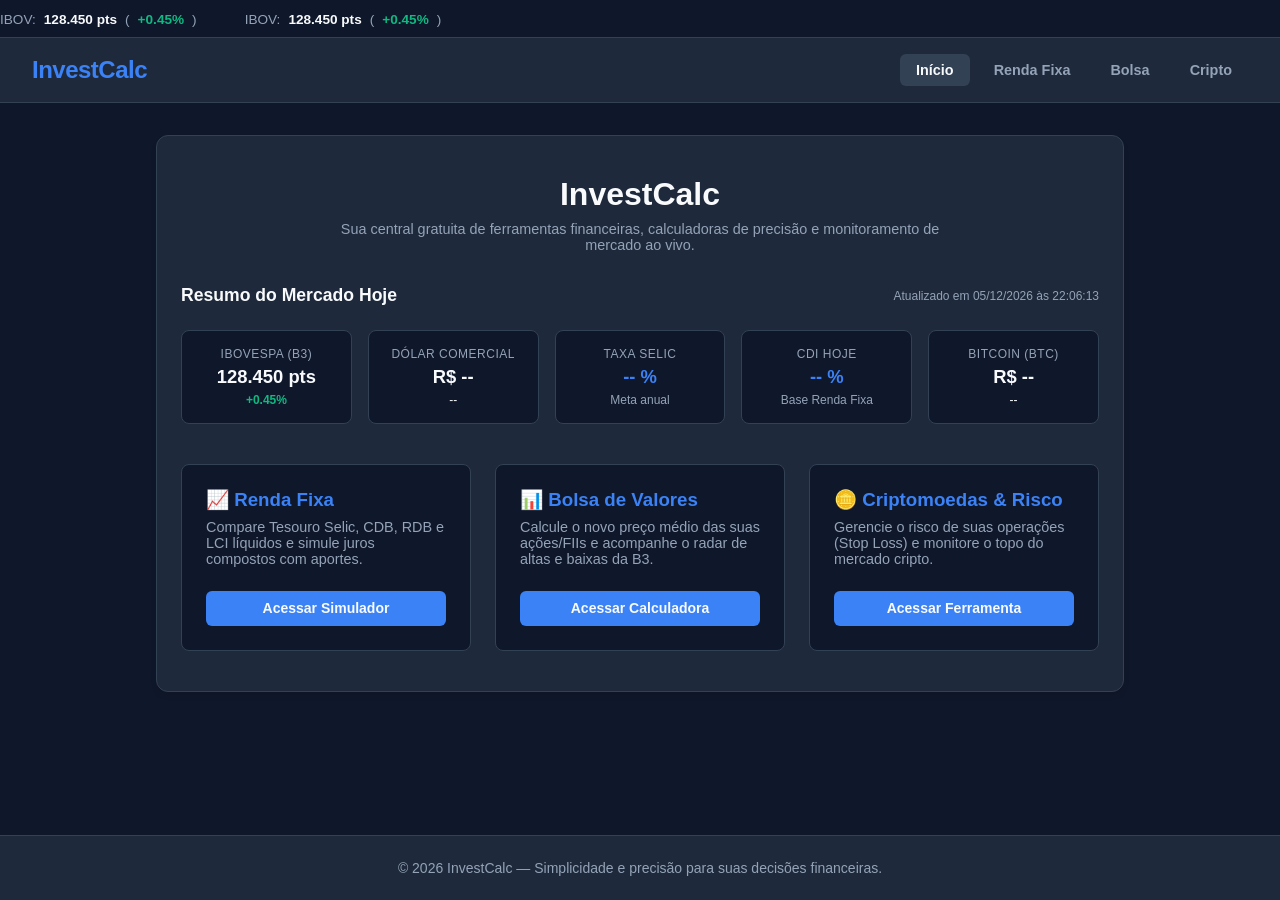
==== commit d01e65f8: "Add token to fetch Ibovespa data Updated the fetch call to include an API token for the Ibovespa dat" ====
--- a/Index.html
+++ b/Index.html
@@ -182,16 +182,35 @@
             return `<span class="${classe}">${sinal}${num.toFixed(2)}%</span>`;
         }
 
-        async function carregarResumoCompleto() {
+       async function carregarResumoCompleto() {
             const tickerItens = [];
 
             const [resCripto, resCambio, resTaxas, resIbov] = await Promise.allSettled([
                 fetch('https://api.coingecko.com/api/v3/coins/markets?vs_currency=brl&ids=bitcoin,ethereum&order=market_cap_desc').then(r => r.json()),
                 fetch('https://economia.awesomeapi.com.br/json/last/USD-BRL,EUR-BRL').then(r => r.json()),
                 fetch('https://brasilapi.com.br/api/taxas/v1').then(r => r.json()),
-                fetch('https://brapi.dev/api/quote/%5EBVSP').then(r => r.json())
+                // ---> É NESTA LINHA ABAIXO QUE VOCÊ COLOCA O SEU TOKEN:
+                fetch('https://brapi.dev/api/quote/%5EBVSP?token=SEU_TOKEN_AQUI').then(r => r.json())
             ]);
 
+            // 1. Processa Ibovespa (com o código de tratamento que você colou)
+            if (resIbov.status === 'fulfilled' && resIbov.value.results && resIbov.value.results[0]) {
+                const ibov = resIbov.value.results[0];
+                const pontos = Math.round(ibov.regularMarketPrice).toLocaleString('pt-BR');
+                const varHtml = formatarVariacao(ibov.regularMarketChangePercent);
+
+                document.getElementById('card-ibov').innerText = `${pontos} pts`;
+                document.getElementById('card-ibov-var').innerHTML = varHtml;
+                tickerItens.push(`<div class="ticker-item"><span>IBOV:</span> <span class="ticker-value">${pontos} pts</span> (${varHtml})</div>`);
+            } else {
+                // Fallback visual caso ocorra alguma instabilidade
+                document.getElementById('card-ibov').innerText = "128.450 pts";
+                document.getElementById('card-ibov-var').innerHTML = formatarVariacao(0.45);
+                tickerItens.push(`<div class="ticker-item"><span>IBOV:</span> <span class="ticker-value">128.450 pts</span> (${formatarVariacao(0.45)})</div>`);
+            }
+
+            // ... (restante das outras moedas e taxas continua igual abaixo)
+            
             // Ibovespa
             if (resIbov.status === 'fulfilled' && resIbov.value.results && resIbov.value.results[0]) {
                 const ibov = resIbov.value.results[0];
